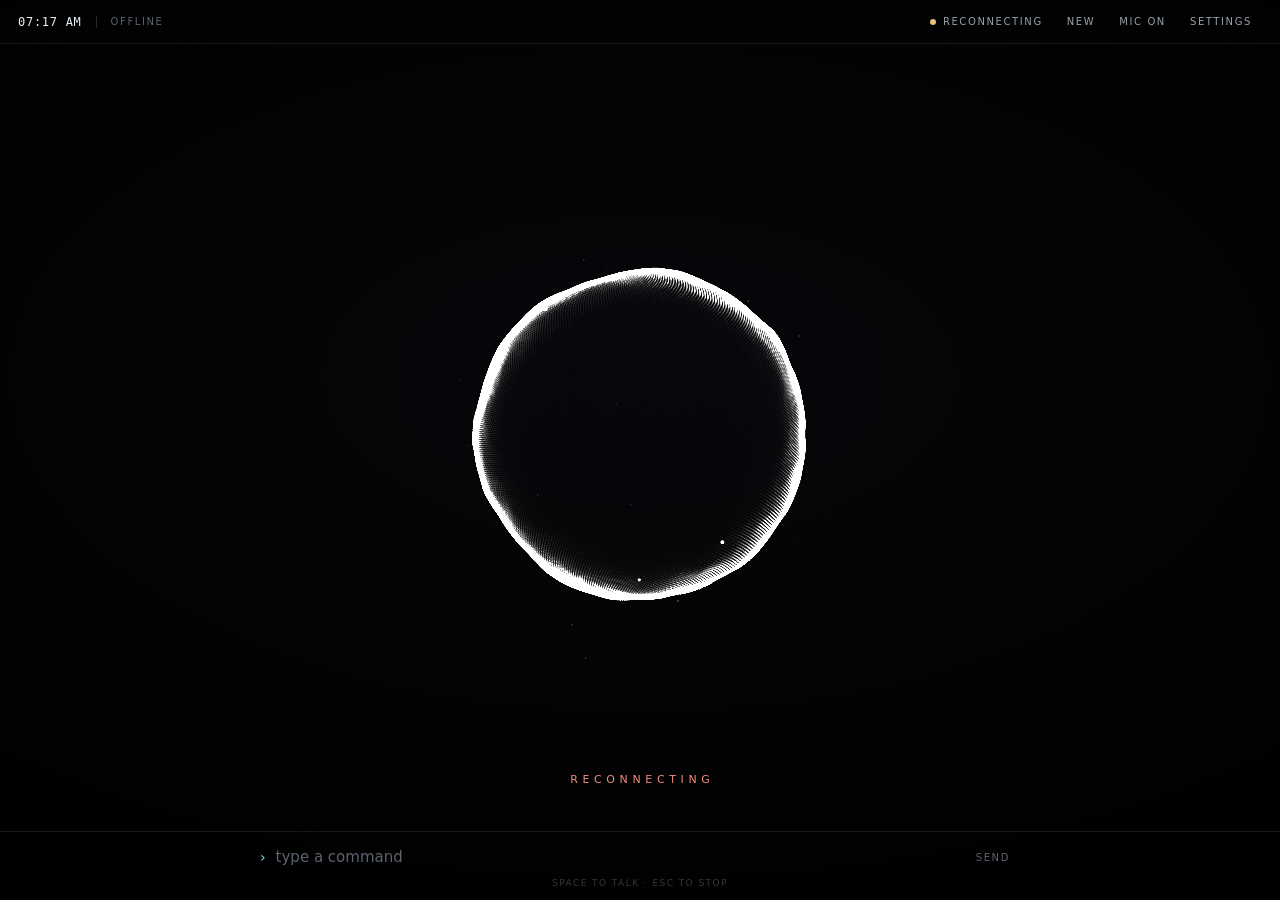
==== ui/index.html @ b8a2635e "Initial open-source release of Jarvis A fully local voice assistant for macOS: wake word, on-device " ====
<!DOCTYPE html>
<html lang="en">
<head>
<meta charset="utf-8">
<meta name="viewport" content="width=device-width, initial-scale=1, viewport-fit=cover">
<meta name="color-scheme" content="dark">
<title>Jarvis</title>
<link rel="stylesheet" href="style.css">
<script>
  // Opened from the menu bar dropdown: compact layout over native glass.
  if (/[?&]panel\b/.test(location.search)) document.documentElement.classList.add('panel');
  window.jarvisShown = function () { var i = document.getElementById('input'); if (i) i.focus(); };
</script>
</head>
<body>

<div class="app" id="app">

  <header class="topbar" id="topbar">
    <div class="bar-group">
      <span class="clock" id="clock">--:--</span>
      <span class="sep" aria-hidden="true"></span>
      <span class="label model" id="model">offline</span>
    </div>
    <div class="bar-group right">
      <span class="conn" id="conn" role="status" aria-label="Connection">
        <i class="dot" aria-hidden="true"></i><span class="label" id="connText">connecting</span>
      </span>
      <button class="btn label" id="newBtn" type="button" title="New conversation">new</button>
      <button class="btn label" id="micBtn" type="button" aria-pressed="false" title="Mute the microphone">
        <span id="micText">mic on</span>
      </button>
      <button class="btn label" id="settingsBtn" type="button" aria-expanded="false" aria-controls="drawer" title="Settings">settings</button>
    </div>
  </header>

  <main class="main">
    <section class="stage" id="stage">
      <canvas id="orb" aria-hidden="true"></canvas>
      <button class="orbHit" id="orbHit" type="button" aria-label="Activate Jarvis"></button>
      <div class="stageFoot">
        <div class="statusWord" id="statusWord" role="status" aria-live="polite">ready</div>
        <div class="statusDetail" id="statusDetail"></div>
        <div class="timers" id="timers"></div>
      </div>
    </section>

    <section class="stream" id="stream" aria-live="polite" aria-atomic="false" aria-label="Conversation"></section>
  </main>

  <div class="rail" id="rail"></div>

  <footer class="composer">
    <form id="composerForm" autocomplete="off">
      <span class="caret" aria-hidden="true">&rsaquo;</span>
      <input id="input" type="text" placeholder="type a command" aria-label="Type a command" spellcheck="false">
      <button class="btn label send" id="sendBtn" type="submit">send</button>
    </form>
    <div class="hint label" id="hint">space to talk &middot; esc to stop</div>
  </footer>

  <aside class="drawer" id="drawer" aria-hidden="true" aria-label="Settings">
    <div class="drawerHead">
      <span class="label big">settings</span>
      <button class="btn label" id="drawerClose" type="button" aria-label="Close settings">close</button>
    </div>
    <div class="drawerBody">

      <section class="group">
        <h2 class="label">voice</h2>
        <div class="row">
          <label class="label" for="setVoice">voice</label>
          <div class="ctl">
            <select id="setVoice" data-path="voice.voice"></select>
            <button class="btn label" id="previewBtn" type="button">preview</button>
          </div>
        </div>
        <div class="row">
          <label class="label" for="setSpeed">rate</label>
          <div class="ctl">
            <input type="range" id="setSpeed" data-path="voice.speed" min="0.6" max="1.6" step="0.05">
            <output class="num" id="setSpeedOut"></output>
          </div>
        </div>
      </section>

      <section class="group">
        <h2 class="label">listening</h2>
        <div class="row">
          <label class="label" for="setWake">wake sensitivity</label>
          <div class="ctl">
            <input type="range" id="setWake" data-path="listening.wake_threshold" min="0.15" max="0.9" step="0.05">
            <output class="num" id="setWakeOut"></output>
          </div>
        </div>
        <div class="row">
          <label class="label" for="setPause">end-of-speech pause</label>
          <div class="ctl">
            <input type="range" id="setPause" data-path="listening.end_silence_ms" min="300" max="2500" step="50">
            <output class="num" id="setPauseOut"></output>
          </div>
        </div>
        <div class="row">
          <label class="label" for="setFollow">follow-up window</label>
          <div class="ctl">
            <input type="range" id="setFollow" data-path="listening.followup_seconds" min="0" max="15" step="0.5">
            <output class="num" id="setFollowOut"></output>
          </div>
        </div>
      </section>

      <section class="group">
        <h2 class="label">behaviour</h2>
        <div class="row">
          <label class="label" for="setConfirm">confirm risky actions</label>
          <div class="ctl">
            <input type="checkbox" id="setConfirm" data-path="safety.confirm_risky" class="switch">
          </div>
        </div>
        <div class="row">
          <label class="label" for="setClaude">claude hand-off</label>
          <div class="ctl">
            <select id="setClaude" data-path="claude.mode">
              <option value="auto">auto</option>
              <option value="explicit">explicit</option>
              <option value="off">off</option>
            </select>
          </div>
        </div>
      </section>

      <section class="group">
        <h2 class="label">permissions</h2>
        <div class="perm" id="permAccess"><span class="label">accessibility</span><span class="permVal label">unknown</span></div>
        <div class="perm" id="permScreen"><span class="label">screen recording</span><span class="permVal label">unknown</span></div>
        <p class="note">Granted in System Settings &rsaquo; Privacy &amp; Security. Jarvis re-checks on reconnect.</p>
      </section>

    </div>
  </aside>

  <div class="scrim" id="scrim" hidden></div>
  <div class="toasts" id="toasts" aria-live="polite"></div>
</div>

<script type="module" src="app.js"></script>
</body>
</html>
---- ui/style.css ----
/* Jarvis console.
   Near-black instrument panel: hairlines, small-caps labels, one cold accent.
   Nothing decorative - every rule here is either layout, contrast or state. */

:root {
  --bg: #05060a;
  --bg-deep: #000000;
  --fg: #e9eef3;
  --fg-dim: #97a0ab;
  --fg-faint: #5b636d;
  --line: rgba(255, 255, 255, 0.085);
  --line-strong: rgba(255, 255, 255, 0.16);
  --accent: #8fdcf3;
  --accent-dim: rgba(143, 220, 243, 0.45);
  --ok: #7fd6a8;
  --warn: #e8c07d;
  --bad: #f08a7a;
  --mono: ui-monospace, "SF Mono", SFMono-Regular, Menlo, monospace;
  --sans: system-ui, -apple-system, "Helvetica Neue", sans-serif;
  --pad: 18px;
}

* { box-sizing: border-box; }

html, body {
  height: 100%;
  margin: 0;
  background: var(--bg-deep);
  color: var(--fg);
  font-family: var(--sans);
  font-weight: 300;
  font-size: 14px;
  -webkit-font-smoothing: antialiased;
  overflow: hidden;
}

body {
  background:
    radial-gradient(120% 90% at 50% 42%, #06070a 0%, #000 72%);
}

button, input, select { font: inherit; color: inherit; }
button { cursor: pointer; }

::selection { background: rgba(143, 220, 243, 0.25); }

:focus-visible {
  outline: 1px solid var(--accent);
  outline-offset: 2px;
}

.label {
  font-size: 10px;
  letter-spacing: 0.16em;
  text-transform: uppercase;
  font-weight: 400;
  color: var(--fg-dim);
}
.label.big { font-size: 11px; color: var(--fg); letter-spacing: 0.22em; }

/* ---------------------------------------------------------------- layout */

.app {
  display: grid;
  grid-template-rows: auto minmax(0, 1fr) auto auto;
  height: 100%;
}

.topbar {
  display: flex;
  align-items: center;
  justify-content: space-between;
  gap: 12px;
  padding: 10px var(--pad);
  border-bottom: 1px solid var(--line);
}

.bar-group { display: flex; align-items: center; gap: 14px; }
.bar-group.right { gap: 4px; }

.clock {
  font-family: var(--mono);
  font-size: 12px;
  letter-spacing: 0.06em;
  color: var(--fg);
  font-variant-numeric: tabular-nums;
}

.sep { width: 1px; height: 12px; background: var(--line-strong); }

.model { color: var(--fg-faint); }

.conn { display: inline-flex; align-items: center; gap: 7px; margin-right: 10px; }
.conn .dot {
  width: 6px; height: 6px; border-radius: 50%;
  background: var(--fg-faint);
  box-shadow: 0 0 0 0 transparent;
  transition: background 240ms linear;
}
.conn.up .dot { background: var(--accent); box-shadow: 0 0 8px var(--accent-dim); }
.conn.down .dot { background: var(--warn); animation: pulse 1.4s ease-in-out infinite; }
@keyframes pulse { 50% { opacity: 0.25; } }

.btn {
  background: none;
  border: 1px solid transparent;
  padding: 5px 9px;
  color: var(--fg-dim);
  transition: color 140ms linear, border-color 140ms linear;
}
.btn:hover { color: var(--fg); border-color: var(--line); }
.btn[aria-pressed="true"] { color: var(--bad); }
.btn.send { color: var(--fg-faint); }
.btn.send:hover { color: var(--accent); }

/* ------------------------------------------------------------------ main */

.main {
  display: grid;
  grid-template-rows: minmax(0, 1fr) auto;
  min-height: 0;
}

.stage {
  position: relative;
  min-height: 46vh;
  display: grid;
  place-items: center;
}

#orb {
  position: absolute;
  inset: 0;
  width: 100%;
  height: 100%;
  display: block;
}
#orb.orb-unavailable { background: radial-gradient(circle at 50% 50%, #12161c 0%, #000 70%); }

.orbHit {
  position: absolute;
  inset: 8% 8% 14%;
  background: none;
  border: 0;
  padding: 0;
}

.stageFoot {
  position: absolute;
  left: 0; right: 0; bottom: 14px;
  display: flex;
  flex-direction: column;
  align-items: center;
  gap: 6px;
  pointer-events: none;
}

.statusWord {
  font-size: 11px;
  letter-spacing: 0.42em;
  text-indent: 0.42em;
  text-transform: uppercase;
  color: var(--fg-dim);
  transition: color 400ms linear, opacity 400ms linear;
}
.statusWord.hot { color: var(--accent); }
.statusWord.bad { color: var(--bad); }
.statusWord.off { color: var(--fg-faint); }

.statusDetail {
  font-size: 12px;
  color: var(--fg-faint);
  max-width: 70%;
  text-align: center;
  overflow: hidden;
  text-overflow: ellipsis;
  white-space: nowrap;
  min-height: 1em;
}

.timers { display: flex; gap: 14px; flex-wrap: wrap; justify-content: center; }
.timer {
  display: inline-flex; align-items: baseline; gap: 7px;
  font-size: 11px; color: var(--fg-faint);
}
.timer b {
  font-family: var(--mono);
  font-weight: 400;
  font-variant-numeric: tabular-nums;
  color: var(--fg-dim);
}

/* -------------------------------------------------------------- transcript */

.stream {
  max-height: 30vh;
  overflow-y: auto;
  padding: 4px var(--pad) 2px;
  border-top: 1px solid transparent;
  scrollbar-width: thin;
  scrollbar-color: var(--line-strong) transparent;
  -webkit-mask-image: linear-gradient(to bottom, transparent 0, #000 42px);
  mask-image: linear-gradient(to bottom, transparent 0, #000 42px);
}
.stream:not(:empty) { border-top-color: var(--line); padding-top: 16px; }
.stream::-webkit-scrollbar { width: 6px; }
.stream::-webkit-scrollbar-thumb { background: var(--line-strong); }

.turn {
  max-width: 760px;
  margin: 0 auto 18px;
  opacity: 0.42;
  transition: opacity 500ms linear;
}
.turn:nth-last-child(2) { opacity: 0.72; }
.turn:last-child { opacity: 1; margin-bottom: 8px; }

.said {
  display: flex;
  gap: 12px;
  font-size: 15px;
  line-height: 1.5;
  color: var(--fg);
  margin-bottom: 8px;
}
.said .who {
  flex: 0 0 auto;
  font-size: 10px;
  letter-spacing: 0.16em;
  text-transform: uppercase;
  color: var(--fg-faint);
  padding-top: 5px;
  width: 42px;
}
.said .body { min-width: 0; flex: 1; }
.said.user .body { color: var(--fg-dim); }
.said.jarvis .body { color: var(--fg); }

.body p { margin: 0 0 0.6em; }
.body p:last-child { margin-bottom: 0; }
.body ul { margin: 0 0 0.6em; padding-left: 1.1em; list-style: none; }
.body li { position: relative; margin: 0.2em 0; }
.body li::before {
  content: "";
  position: absolute;
  left: -0.95em; top: 0.62em;
  width: 4px; height: 1px;
  background: var(--fg-faint);
}
.body code {
  font-family: var(--mono);
  font-size: 0.88em;
  background: rgba(255, 255, 255, 0.06);
  padding: 1px 4px;
  color: var(--accent);
}
.body pre {
  font-family: var(--mono);
  font-size: 12px;
  line-height: 1.5;
  background: rgba(255, 255, 255, 0.035);
  border-left: 1px solid var(--line-strong);
  padding: 8px 10px;
  margin: 0 0 0.6em;
  overflow-x: auto;
}
.body pre code { background: none; padding: 0; color: var(--fg-dim); }
.body a { color: var(--accent); text-decoration: none; border-bottom: 1px solid var(--accent-dim); }
.body a:hover { border-bottom-color: var(--accent); }
.body strong { font-weight: 500; color: #fff; }
.body em { font-style: italic; }

.cursor {
  display: inline-block;
  width: 6px; height: 1em;
  margin-left: 2px;
  background: var(--accent);
  vertical-align: -0.15em;
  animation: blink 1.1s steps(2, end) infinite;
}
@keyframes blink { 50% { opacity: 0; } }

/* tool chips */
.tools { display: flex; flex-direction: column; gap: 4px; margin: 0 0 8px 54px; }
.chip {
  display: flex;
  align-items: center;
  gap: 8px;
  font-family: var(--mono);
  font-size: 11px;
  color: var(--fg-faint);
  letter-spacing: 0.02em;
}
.chip .mark { width: 10px; text-align: center; color: var(--fg-faint); }
.chip.running .mark { animation: blink 1s steps(2, end) infinite; color: var(--accent); }
.chip.ok .mark { color: var(--ok); }
.chip.error .mark { color: var(--bad); }
.chip .args { color: rgba(255, 255, 255, 0.22); overflow: hidden; text-overflow: ellipsis; white-space: nowrap; }
.chip .res { color: var(--fg-faint); overflow: hidden; text-overflow: ellipsis; white-space: nowrap; }

/* ------------------------------------------------------------------ rail */

.rail { padding: 0 var(--pad); display: flex; flex-direction: column; gap: 8px; }
.rail:not(:empty) { padding-bottom: 10px; }

.card {
  max-width: 760px;
  width: 100%;
  margin: 0 auto;
  border: 1px solid var(--line-strong);
  padding: 12px 14px;
  background: rgba(255, 255, 255, 0.02);
  animation: rise 220ms ease-out;
}
@keyframes rise { from { opacity: 0; transform: translateY(6px); } }
.card.confirm { border-color: var(--accent-dim); }
.card .cardTop { display: flex; align-items: baseline; justify-content: space-between; gap: 12px; }
.card .q { font-size: 15px; line-height: 1.45; margin: 6px 0 0; }
.card .detail { font-size: 12px; color: var(--fg-faint); margin: 6px 0 0; white-space: pre-wrap; }
.card .actions { display: flex; gap: 8px; margin-top: 12px; }
.card .actions .btn { border-color: var(--line); padding: 6px 14px; }
.card .actions .yes { color: var(--accent); border-color: var(--accent-dim); }
.card .actions .yes:hover { background: rgba(143, 220, 243, 0.08); }
.card .actions .no:hover { color: var(--bad); border-color: rgba(240, 138, 122, 0.4); }
.card .prog { font-size: 12px; color: var(--fg-dim); margin: 6px 0 0; }
.card.done { border-color: var(--line); }
.card.error { border-color: rgba(240, 138, 122, 0.45); }
.card .spin { color: var(--accent); animation: blink 1s steps(2, end) infinite; }

/* -------------------------------------------------------------- composer */

.composer { border-top: 1px solid var(--line); padding: 10px var(--pad) 12px; }
.composer form {
  display: flex;
  align-items: center;
  gap: 10px;
  max-width: 760px;
  margin: 0 auto;
}
.caret { color: var(--accent); font-size: 14px; }
#input {
  flex: 1;
  background: none;
  border: 0;
  padding: 6px 0;
  font-size: 15px;
  font-weight: 300;
  color: var(--fg);
}
#input::placeholder { color: var(--fg-faint); }
#input:focus { outline: none; }
.composer form:focus-within { border-bottom: 1px solid var(--line-strong); }
.hint { text-align: center; margin-top: 6px; color: var(--fg-faint); opacity: 0.55; font-size: 9px; }

/* --------------------------------------------------------------- drawer */

.scrim {
  position: fixed;
  inset: 0;
  background: rgba(0, 0, 0, 0.5);
  animation: fade 200ms ease-out;
}
@keyframes fade { from { opacity: 0; } }

.drawer {
  position: fixed;
  top: 0; right: 0; bottom: 0;
  width: min(380px, 86vw);
  background: #070809;
  border-left: 1px solid var(--line-strong);
  transform: translateX(101%);
  transition: transform 320ms cubic-bezier(0.22, 0.61, 0.36, 1);
  display: flex;
  flex-direction: column;
  z-index: 10;
}
.drawer.open { transform: none; }
.drawerHead {
  display: flex; align-items: center; justify-content: space-between;
  padding: 14px var(--pad);
  border-bottom: 1px solid var(--line);
}
.drawerBody { overflow-y: auto; padding: 4px var(--pad) 28px; scrollbar-width: thin; }

.group { padding: 18px 0; border-bottom: 1px solid var(--line); }
.group:last-child { border-bottom: 0; }
.group h2 { margin: 0 0 12px; }

.row {
  display: grid;
  grid-template-columns: 1fr auto;
  align-items: center;
  gap: 10px;
  padding: 7px 0;
}
.row .ctl { display: flex; align-items: center; gap: 10px; }
.num {
  font-family: var(--mono);
  font-size: 11px;
  color: var(--fg-dim);
  width: 52px;
  text-align: right;
  font-variant-numeric: tabular-nums;
}

select {
  background: #0b0d10;
  border: 1px solid var(--line-strong);
  color: var(--fg);
  padding: 5px 8px;
  font-size: 12px;
  border-radius: 0;
}

input[type="range"] {
  -webkit-appearance: none;
  appearance: none;
  width: 140px;
  height: 16px;
  background: none;
}
input[type="range"]::-webkit-slider-runnable-track {
  height: 1px;
  background: var(--line-strong);
}
input[type="range"]::-webkit-slider-thumb {
  -webkit-appearance: none;
  width: 9px; height: 9px;
  margin-top: -4px;
  background: var(--accent);
  border-radius: 50%;
}

.switch {
  -webkit-appearance: none;
  appearance: none;
  width: 34px; height: 16px;
  border: 1px solid var(--line-strong);
  background: #0b0d10;
  position: relative;
  margin: 0;
}
.switch::after {
  content: "";
  position: absolute;
  top: 2px; left: 2px;
  width: 10px; height: 10px;
  background: var(--fg-faint);
  transition: transform 180ms ease, background 180ms linear;
}
.switch:checked { border-color: var(--accent-dim); }
.switch:checked::after { transform: translateX(16px); background: var(--accent); }

.perm { display: flex; justify-content: space-between; padding: 7px 0; }
.permVal.yes { color: var(--ok); }
.permVal.no { color: var(--warn); }
.note { font-size: 11px; color: var(--fg-faint); line-height: 1.5; margin: 10px 0 0; }

/* --------------------------------------------------------------- toasts */

.toasts {
  position: fixed;
  top: 52px; left: 50%;
  transform: translateX(-50%);
  display: flex; flex-direction: column; gap: 6px;
  z-index: 20;
  pointer-events: none;
}
.toast {
  border: 1px solid var(--line-strong);
  background: #0a0c0f;
  padding: 8px 14px;
  font-size: 12px;
  color: var(--fg-dim);
  animation: rise 200ms ease-out;
}
.toast.warn { border-color: rgba(232, 192, 125, 0.4); color: var(--warn); }
.toast.error { border-color: rgba(240, 138, 122, 0.45); color: var(--bad); }

/* ----------------------------------------------------------- mini mode */

body.mini, body.mini html { background: transparent; }
body.mini .topbar,
body.mini .stream,
body.mini .rail,
body.mini .composer,
body.mini .drawer,
body.mini .scrim,
body.mini .toasts,
body.mini .timers,
body.mini .statusWord { display: none; }

body.mini .app { grid-template-rows: minmax(0, 1fr); }
body.mini .main { grid-template-rows: minmax(0, 1fr); }
body.mini .stageFoot { bottom: 8px; pointer-events: none; }
body.mini .statusDetail {
  font-size: 10px;
  letter-spacing: 0.18em;
  text-transform: uppercase;
  color: var(--fg-dim);
  max-width: 92%;
}
body.mini .statusDetail.caption {
  letter-spacing: 0.01em;
  text-transform: none;
  font-size: 12px;
  color: var(--fg-dim);
}
body.mini .orbHit { inset: 0; }

@media (prefers-reduced-motion: reduce) {
  *, *::before, *::after {
    animation-duration: 0.001ms !important;
    animation-iteration-count: 1 !important;
    transition-duration: 0.001ms !important;
  }
}

@media (max-height: 620px) {
  .stream { max-height: 32vh; }
  .hint { display: none; }
}


/* ============================================================ menu bar panel
   392 x 600, drawn over NSVisualEffectView glass. Same instrument language as
   the full window - hairlines, small caps, one cold accent - just denser. */

html.panel, html.panel body { background: transparent; }
html.panel body {
  background:
    radial-gradient(90% 55% at 50% 26%, rgba(143, 220, 243, 0.05) 0%, transparent 70%),
    linear-gradient(180deg, rgba(4, 6, 10, 0.30) 0%, rgba(0, 0, 0, 0.66) 100%);
}
html.panel { --pad: 16px; }

html.panel .topbar { padding: 14px 14px 6px 18px; border-bottom: 0; }
html.panel #clock, html.panel .topbar .sep, html.panel #connText { display: none; }
html.panel .bar-group { gap: 8px; }
html.panel .bar-group:first-child::before {
  content: "JARVIS";
  font: 500 11px/1 var(--mono);
  letter-spacing: 0.42em;
  color: var(--fg);
  margin-right: 6px;
}
html.panel #model { font-size: 8.5px; color: var(--fg-faint); letter-spacing: 0.12em; }
html.panel .topbar .btn {
  white-space: nowrap;
  padding: 5px 8px;
  font-size: 8.5px;
  border: 1px solid var(--line);
  border-radius: 7px;
  background: rgba(255, 255, 255, 0.03);
  transition: border-color 150ms, color 150ms, background 150ms;
}
html.panel .topbar .btn:hover { border-color: var(--line-strong); color: var(--fg); background: rgba(255, 255, 255, 0.07); }
html.panel .topbar .btn[aria-pressed="true"] { color: var(--warn); border-color: rgba(232, 192, 125, 0.35); }

html.panel .main { grid-template-rows: auto minmax(0, 1fr); }
html.panel .stage { min-height: 0; height: 262px; }
html.panel .orbHit { inset: 4% 20% 18%; border-radius: 50%; }
html.panel .stageFoot { bottom: 4px; gap: 4px; }
html.panel .statusWord { font-size: 10px; color: var(--fg); letter-spacing: 0.52em; text-indent: 0.52em; }
html.panel .statusDetail { font-size: 10px; color: var(--fg-faint); }

html.panel .stream {
  max-height: none;
  min-height: 0;
  padding: 14px 18px 6px;
  -webkit-mask-image: linear-gradient(to bottom, transparent 0, #000 26px);
  mask-image: linear-gradient(to bottom, transparent 0, #000 26px);
}
html.panel .said { font-size: 13px; line-height: 1.45; gap: 10px; margin-bottom: 10px; }
html.panel .said .who { width: 36px; font-size: 8px; padding-top: 4px; }

html.panel .rail { padding: 0 12px; }
html.panel .card { border-radius: 12px; background: rgba(255, 255, 255, 0.05); padding: 10px 12px; }

html.panel .composer { border-top: 0; padding: 6px 12px 12px; }
html.panel .composer form {
  height: 42px;
  padding: 0 5px 0 12px;
  border: 1px solid rgba(255, 255, 255, 0.10);
  border-radius: 13px;
  background: rgba(255, 255, 255, 0.055);
  transition: border-color 150ms, background 150ms;
}
html.panel .composer form:focus-within {
  border: 1px solid var(--accent-dim);
  background: rgba(255, 255, 255, 0.08);
}
html.panel #input { font-size: 13px; }
html.panel .send { font-size: 8.5px; padding: 7px 9px; border-radius: 9px; background: rgba(255, 255, 255, 0.06); }
html.panel .hint { display: none; }

html.panel .drawer { width: 100%; border-left: 0; background: rgba(8, 10, 14, 0.97); }
html.panel .scrim { display: none !important; }

html.panel .tools { display: none; }
html.panel .said.jarvis:has(.body:empty) { display: none; }
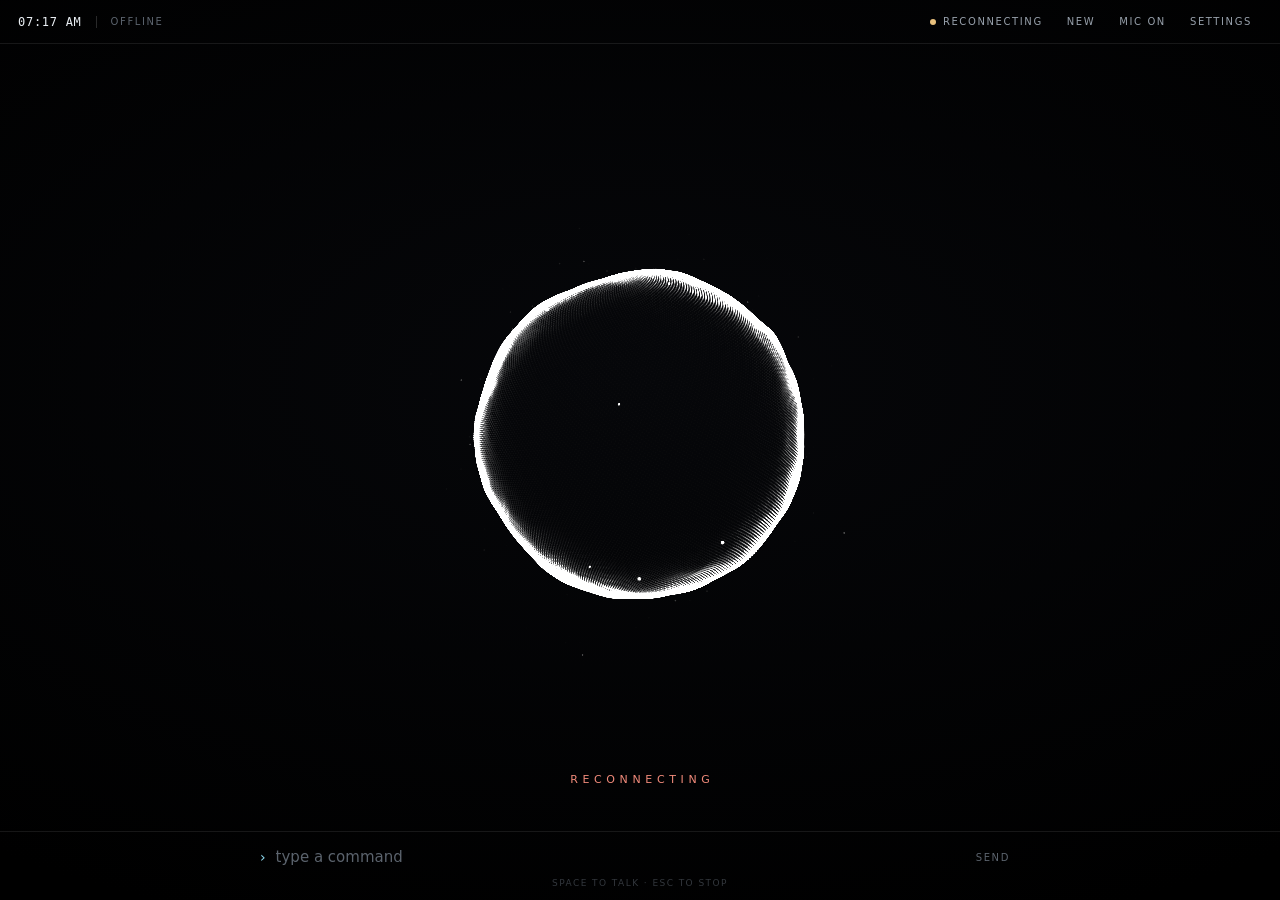
==== commit a1f35ffa: "Add local Thai speech, commands and verified YouTube Music controls" ====
--- a/ui/index.html
+++ b/ui/index.html
@@ -71,7 +71,7 @@
         <div class="row">
           <label class="label" for="setVoice">voice</label>
           <div class="ctl">
-            <select id="setVoice" data-path="voice.voice"></select>
+            <select id="setVoice" data-path="voice.thai_voice"></select>
             <button class="btn label" id="previewBtn" type="button">preview</button>
           </div>
         </div>
@@ -86,6 +86,12 @@
 
       <section class="group">
         <h2 class="label">listening</h2>
+        <div class="row">
+          <label class="label" for="setLanguage">speech language</label>
+          <div class="ctl"><select id="setLanguage" data-path="stt.language">
+            <option value="auto">Thai + English (auto)</option><option value="th">Thai bias</option><option value="en">English</option>
+          </select></div>
+        </div>
         <div class="row">
           <label class="label" for="setWake">wake sensitivity</label>
           <div class="ctl">
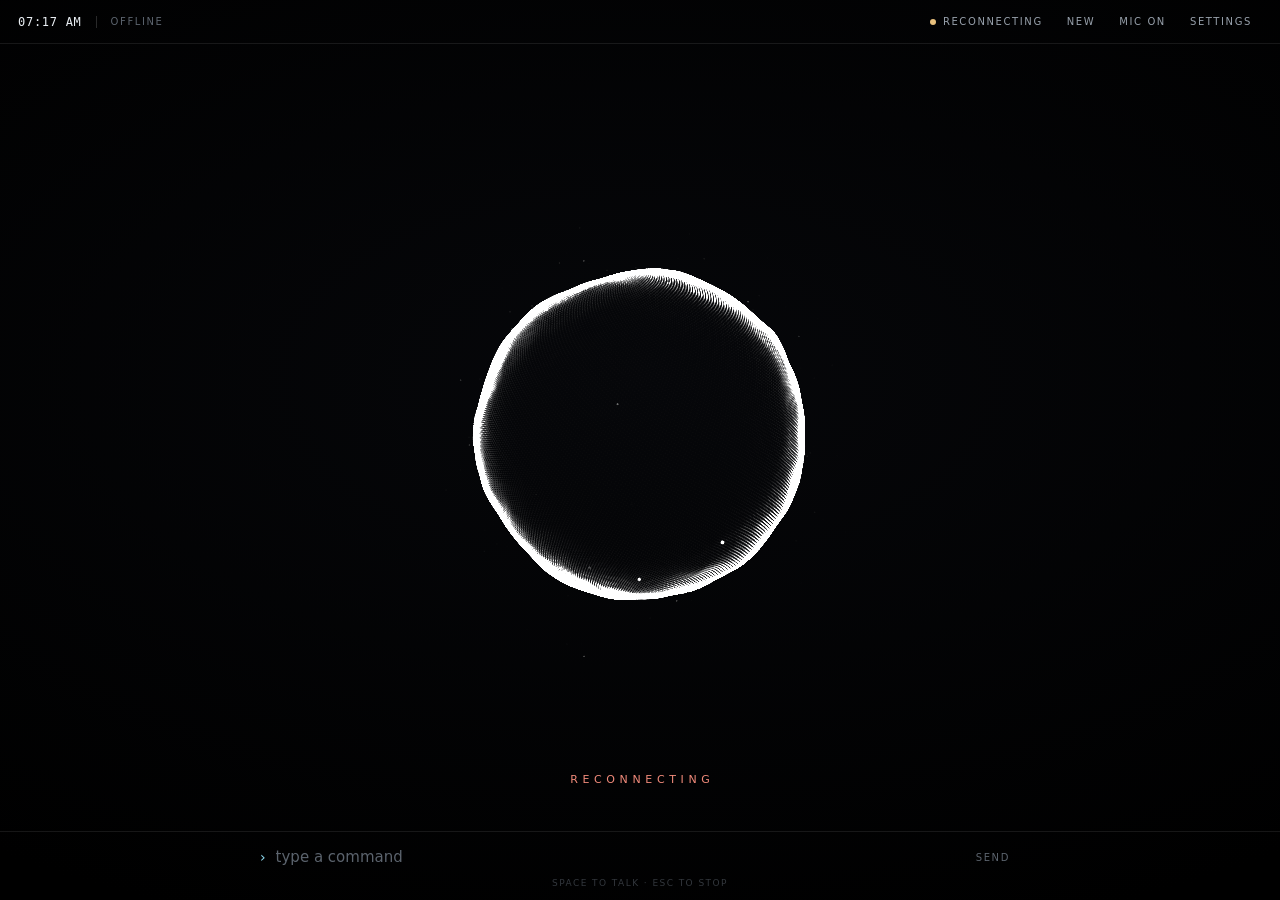
==== commit 60a97553: "Make everyday Thai commands reliable; add LINE, currency and news - YouTube Music: "play" with a tit" ====
--- a/ui/index.html
+++ b/ui/index.html
@@ -65,6 +65,14 @@
       <button class="btn label" id="drawerClose" type="button" aria-label="Close settings">close</button>
     </div>
     <div class="drawerBody">
+      <section class="group">
+        <h2 class="label">Ollama</h2>
+        <div class="row">
+          <label class="label" for="setModel">โมเดล</label>
+          <div class="ctl"><select id="setModel" disabled></select></div>
+        </div>
+        <p class="note" id="modelNote" role="status"></p>
+      </section>
 
       <section class="group">
         <h2 class="label">voice</h2>
@@ -116,6 +124,18 @@
       </section>
 
       <section class="group">
+        <h2 class="label">location</h2>
+        <div class="row">
+          <span class="label" id="placeLabel">อยู่ที่</span>
+          <div class="ctl seg" role="radiogroup" aria-labelledby="placeLabel">
+            <label><input type="radio" name="place" value="Hong Kong" data-path="location.city"><span>ฮ่องกง</span></label>
+            <label><input type="radio" name="place" value="Bangkok" data-path="location.city"><span>กรุงเทพฯ</span></label>
+          </div>
+        </div>
+        <p class="note">ใช้กับพยากรณ์อากาศเมื่อไม่ได้บอกชื่อเมือง</p>
+      </section>
+
+      <section class="group">
         <h2 class="label">behaviour</h2>
         <div class="row">
           <label class="label" for="setConfirm">confirm risky actions</label>
--- a/ui/style.css
+++ b/ui/style.css
@@ -451,6 +451,23 @@
 .switch:checked { border-color: var(--accent-dim); }
 .switch:checked::after { transform: translateX(16px); background: var(--accent); }
 
+/* Two-way switch: radio buttons drawn as joined segments. */
+.row .ctl.seg { gap: 0; }
+.seg label { position: relative; cursor: pointer; }
+.seg input { position: absolute; opacity: 0; pointer-events: none; margin: 0; }
+.seg span {
+  display: inline-block;
+  padding: 5px 12px;
+  font-size: 12px;
+  color: var(--fg-dim);
+  background: #0b0d10;
+  border: 1px solid var(--line-strong);
+  transition: background 140ms linear, color 140ms linear;
+}
+.seg label + label span { border-left: 0; }
+.seg input:checked + span { color: var(--bg-deep); background: var(--accent); border-color: var(--accent); }
+.seg input:focus-visible + span { outline: 1px solid var(--accent); outline-offset: 2px; }
+
 .perm { display: flex; justify-content: space-between; padding: 7px 0; }
 .permVal.yes { color: var(--ok); }
 .permVal.no { color: var(--warn); }
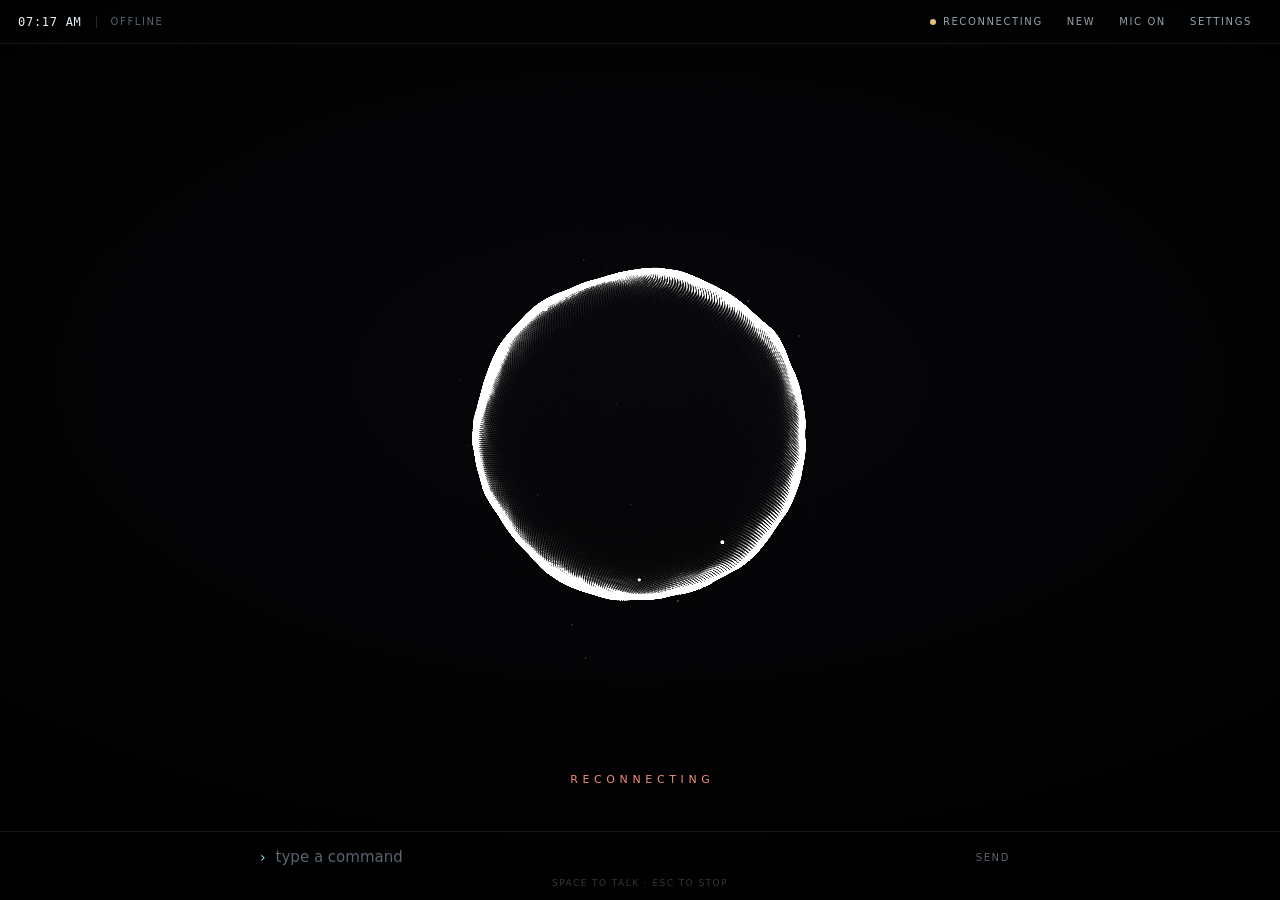
==== commit 37e21705: "Add Ollama model picker to the settings drawer The settings drawer lists the models installed in Oll" ====
--- a/ui/index.html
+++ b/ui/index.html
@@ -124,18 +124,6 @@
       </section>
 
       <section class="group">
-        <h2 class="label">location</h2>
-        <div class="row">
-          <span class="label" id="placeLabel">อยู่ที่</span>
-          <div class="ctl seg" role="radiogroup" aria-labelledby="placeLabel">
-            <label><input type="radio" name="place" value="Hong Kong" data-path="location.city"><span>ฮ่องกง</span></label>
-            <label><input type="radio" name="place" value="Bangkok" data-path="location.city"><span>กรุงเทพฯ</span></label>
-          </div>
-        </div>
-        <p class="note">ใช้กับพยากรณ์อากาศเมื่อไม่ได้บอกชื่อเมือง</p>
-      </section>
-
-      <section class="group">
         <h2 class="label">behaviour</h2>
         <div class="row">
           <label class="label" for="setConfirm">confirm risky actions</label>
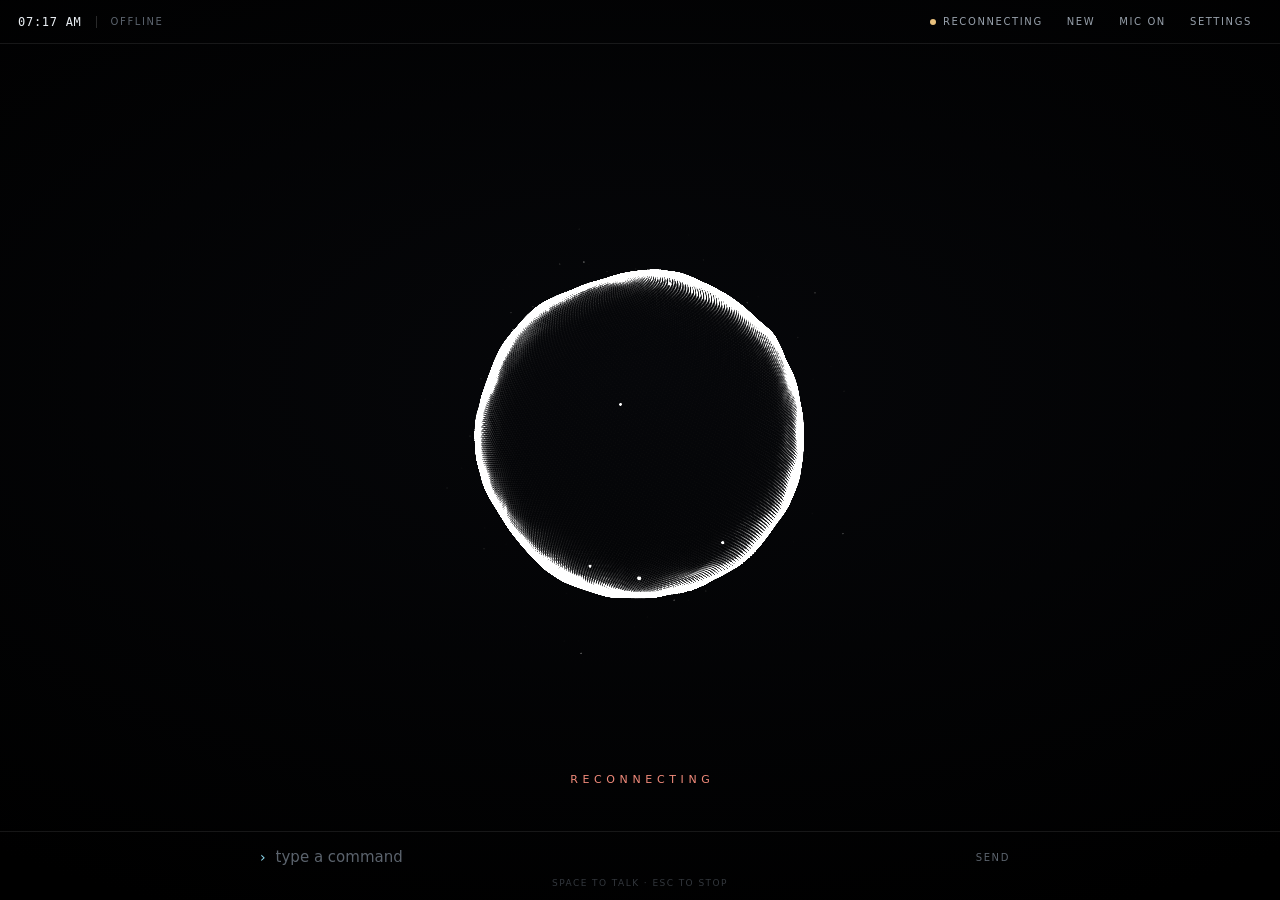
==== commit 87246e66: "Add the full-size JARVIS Command Center window A real macOS window (Dock icon while open, Cmd-Tab, f" ====
--- a/ui/index.html
+++ b/ui/index.html
@@ -26,6 +26,7 @@
       <span class="conn" id="conn" role="status" aria-label="Connection">
         <i class="dot" aria-hidden="true"></i><span class="label" id="connText">connecting</span>
       </span>
+      <button class="btn label" id="ccBtn" type="button" title="Open the full Command Center window" hidden>center</button>
       <button class="btn label" id="newBtn" type="button" title="New conversation">new</button>
       <button class="btn label" id="micBtn" type="button" aria-pressed="false" title="Mute the microphone">
         <span id="micText">mic on</span>
@@ -124,6 +125,18 @@
       </section>
 
       <section class="group">
+        <h2 class="label">location</h2>
+        <div class="row">
+          <span class="label" id="placeLabel">อยู่ที่</span>
+          <div class="ctl seg" role="radiogroup" aria-labelledby="placeLabel">
+            <label><input type="radio" name="place" value="Hong Kong" data-path="location.city"><span>ฮ่องกง</span></label>
+            <label><input type="radio" name="place" value="Bangkok" data-path="location.city"><span>กรุงเทพฯ</span></label>
+          </div>
+        </div>
+        <p class="note">ใช้กับพยากรณ์อากาศเมื่อไม่ได้บอกชื่อเมือง</p>
+      </section>
+
+      <section class="group">
         <h2 class="label">behaviour</h2>
         <div class="row">
           <label class="label" for="setConfirm">confirm risky actions</label>
